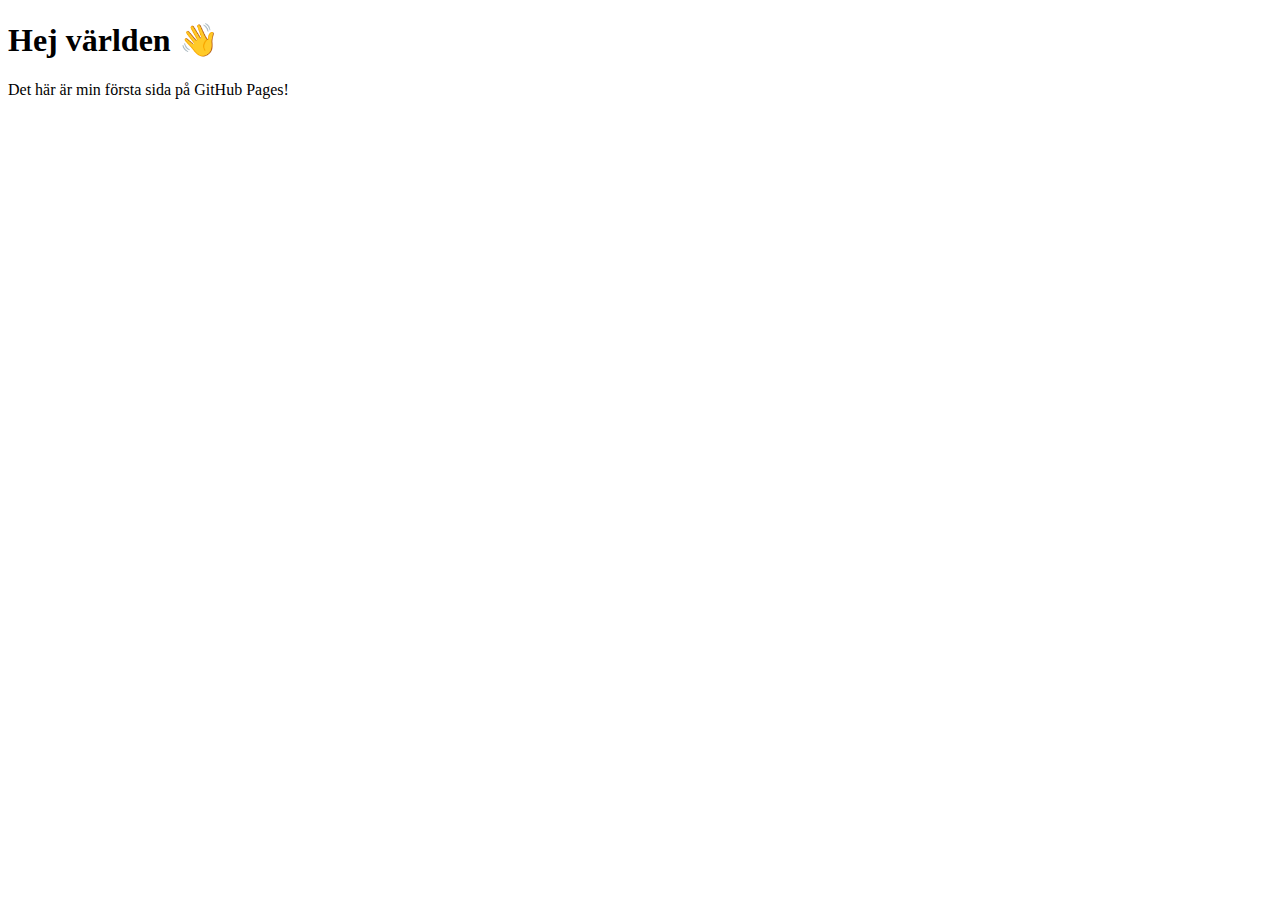
==== index.html @ 66aa31da "Första commit med index.html" ====
<!DOCTYPE html>
<html lang="sv">
<head>
  <meta charset="UTF-8">
  <title>Min sida</title>
</head>
<body>
  <h1>Hej världen 👋</h1>
  <p>Det här är min första sida på GitHub Pages!</p>
</body>
</html>
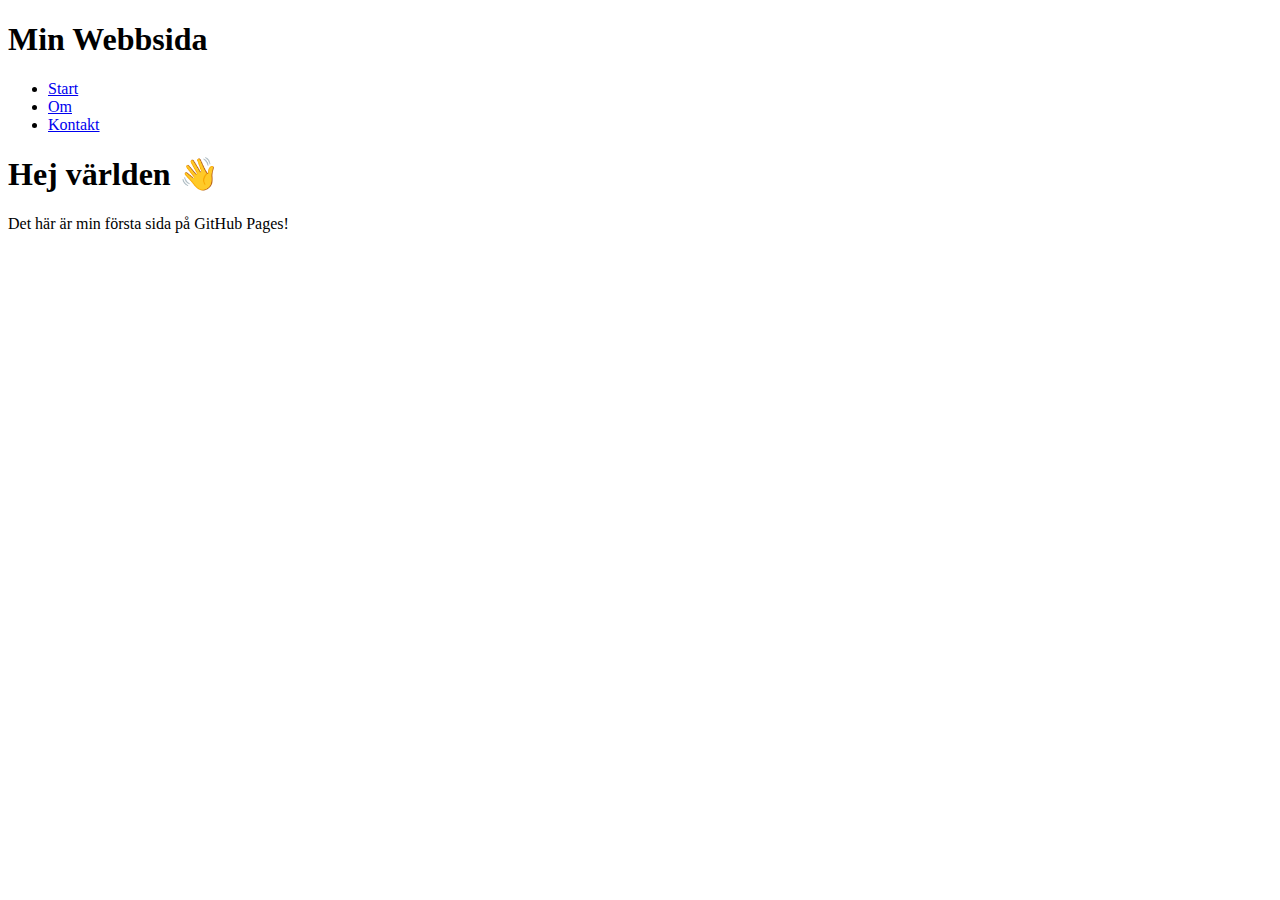
==== commit d5e34bc0: "Lägger till header och event-tracking med dataLayer" ====
--- a/index.html
+++ b/index.html
@@ -1,10 +1,31 @@
 <!DOCTYPE html>
 <html lang="sv">
 <head>
+    <!-- Google Tag Manager -->
+<script>(function(w,d,s,l,i){w[l]=w[l]||[];w[l].push({'gtm.start':
+    new Date().getTime(),event:'gtm.js'});var f=d.getElementsByTagName(s)[0],
+    j=d.createElement(s),dl=l!='dataLayer'?'&l='+l:'';j.async=true;j.src=
+    'https://www.googletagmanager.com/gtm.js?id='+i+dl;f.parentNode.insertBefore(j,f);
+    })(window,document,'script','dataLayer','GTM-5PPXL887');</script>
+    <!-- End Google Tag Manager -->
   <meta charset="UTF-8">
   <title>Min sida</title>
 </head>
 <body>
+  <header>
+    <h1>Min Webbsida</h1>
+    <nav>
+      <ul>
+        <li><a href="#start">Start</a></li>
+        <li><a href="#om">Om</a></li>
+        <li><a href="#kontakt">Kontakt</a></li>
+      </ul>
+    </nav>
+  </header>  
+    <!-- Google Tag Manager (noscript) -->
+<noscript><iframe src="https://www.googletagmanager.com/ns.html?id=GTM-5PPXL887"
+    height="0" width="0" style="display:none;visibility:hidden"></iframe></noscript>
+    <!-- End Google Tag Manager (noscript) -->
   <h1>Hej världen 👋</h1>
   <p>Det här är min första sida på GitHub Pages!</p>
 </body>
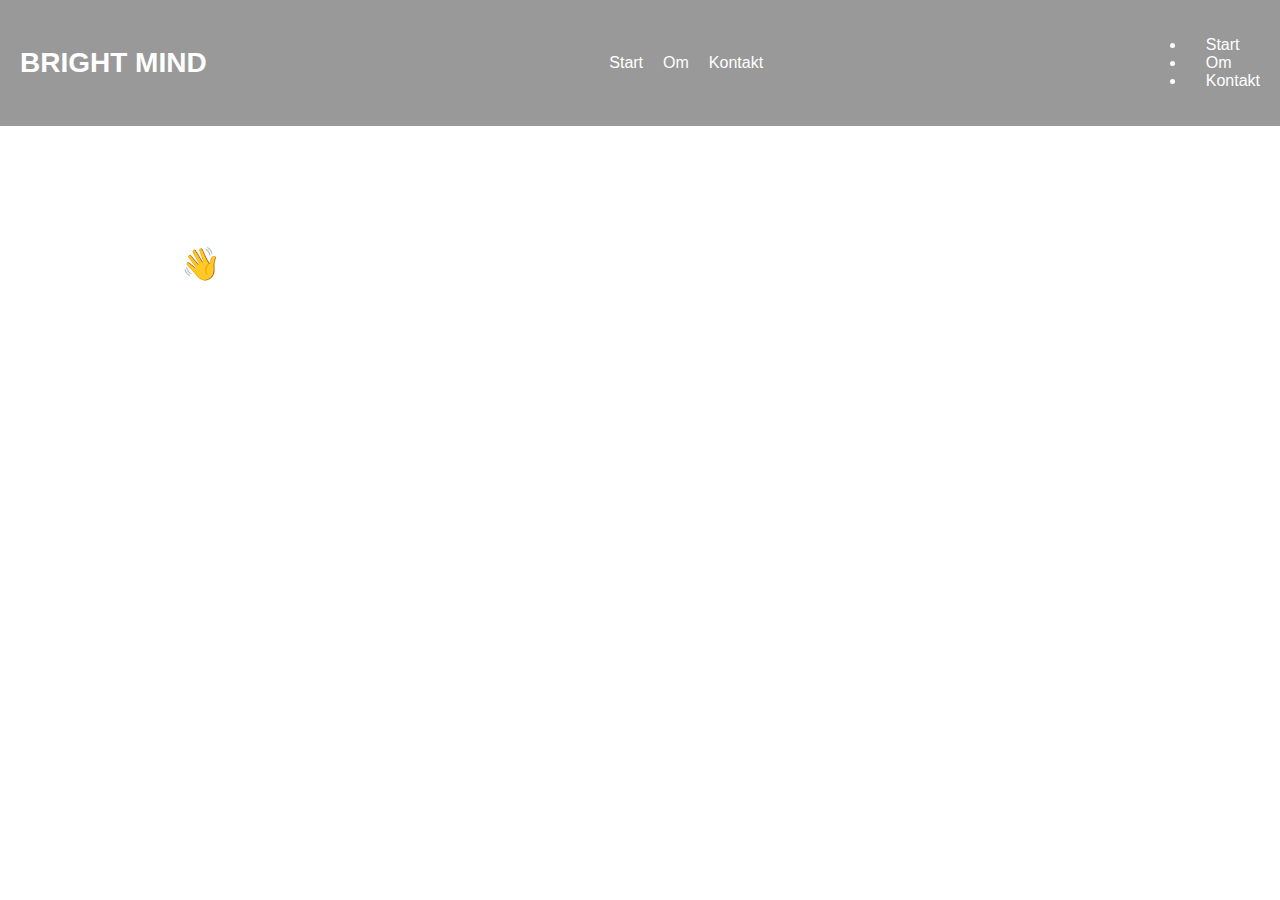
==== commit fed53cd8: "hej" ====
--- a/index.html
+++ b/index.html
@@ -9,12 +9,99 @@
     })(window,document,'script','dataLayer','GTM-5PPXL887');</script>
     <!-- End Google Tag Manager -->
   <meta charset="UTF-8">
-  <title>Min sida</title>
-</head>
+  <title>Bright Mind</title>
+  <style>
+    body {
+      margin: 0;
+      font-family: sans-serif;
+      background: url('din-bakgrundsbild.jpg') no-repeat center center/cover;
+      color: white;
+    }
+
+    header {
+      display: flex;
+      justify-content: space-between;
+      align-items: center;
+      padding: 20px;
+      position: relative;
+      background-color: rgba(0, 0, 0, 0.4); /* semi-transparent över bakgrund */
+    }
+
+    .menu-toggle {
+      font-size: 28px;
+      background: none;
+      border: none;
+      color: white;
+      cursor: pointer;
+      position: absolute;
+      left: 20px;
+    }
+
+    .logo {
+      font-size: 28px;
+      font-weight: bold;
+      text-align: center;
+      width: 100%;
+      pointer-events: none; /* så loggan inte blockeras av menyn */
+    }
+
+    nav {
+      display: none;
+      flex-direction: column;
+      position: absolute;
+      top: 70px;
+      left: 20px;
+      background-color: rgba(0, 0, 0, 0.8);
+      padding: 10px;
+      border-radius: 8px;
+    }
+
+    nav.active {
+      display: flex;
+    }
+
+    nav a {
+      color: white;
+      text-decoration: none;
+      padding: 8px 0;
+    }
+
+    nav a:hover {
+      text-decoration: underline;
+    }
+
+    @media(min-width: 768px) {
+      .menu-toggle {
+        display: none;
+      }
+
+      nav {
+        display: flex !important;
+        flex-direction: row;
+        position: static;
+        background: none;
+        padding: 0;
+      }
+
+      nav a {
+        margin-left: 20px;
+      }
+
+      .logo {
+        position: static;
+        width: auto;
+      }
+    }
+  </style></head>
 <body>
   <header>
-    <h1>Min Webbsida</h1>
-    <nav>
+    <button class="menu-toggle" onclick="toggleMenu()">☰</button>
+    <div class="logo">BRIGHT MIND</div>
+    <nav id="main-nav">
+      <a href="#start">Start</a>
+      <a href="#om">Om</a>
+      <a href="#kontakt">Kontakt</a>
+    </nav>    <nav>
       <ul>
         <li><a href="#start">Start</a></li>
         <li><a href="#om">Om</a></li>
@@ -26,7 +113,16 @@
 <noscript><iframe src="https://www.googletagmanager.com/ns.html?id=GTM-5PPXL887"
     height="0" width="0" style="display:none;visibility:hidden"></iframe></noscript>
     <!-- End Google Tag Manager (noscript) -->
+    <main>
+      <h1 id="start">Välkommen!</h1>
+      <p>Det här är ett exempel med hamburgarmeny till vänster och logga i mitten.</p>
+    </main>
   <h1>Hej världen 👋</h1>
   <p>Det här är min första sida på GitHub Pages!</p>
+  <script>
+    function toggleMenu() {
+      document.getElementById("main-nav").classList.toggle("active");
+    }
+  </script>
 </body>
 </html>
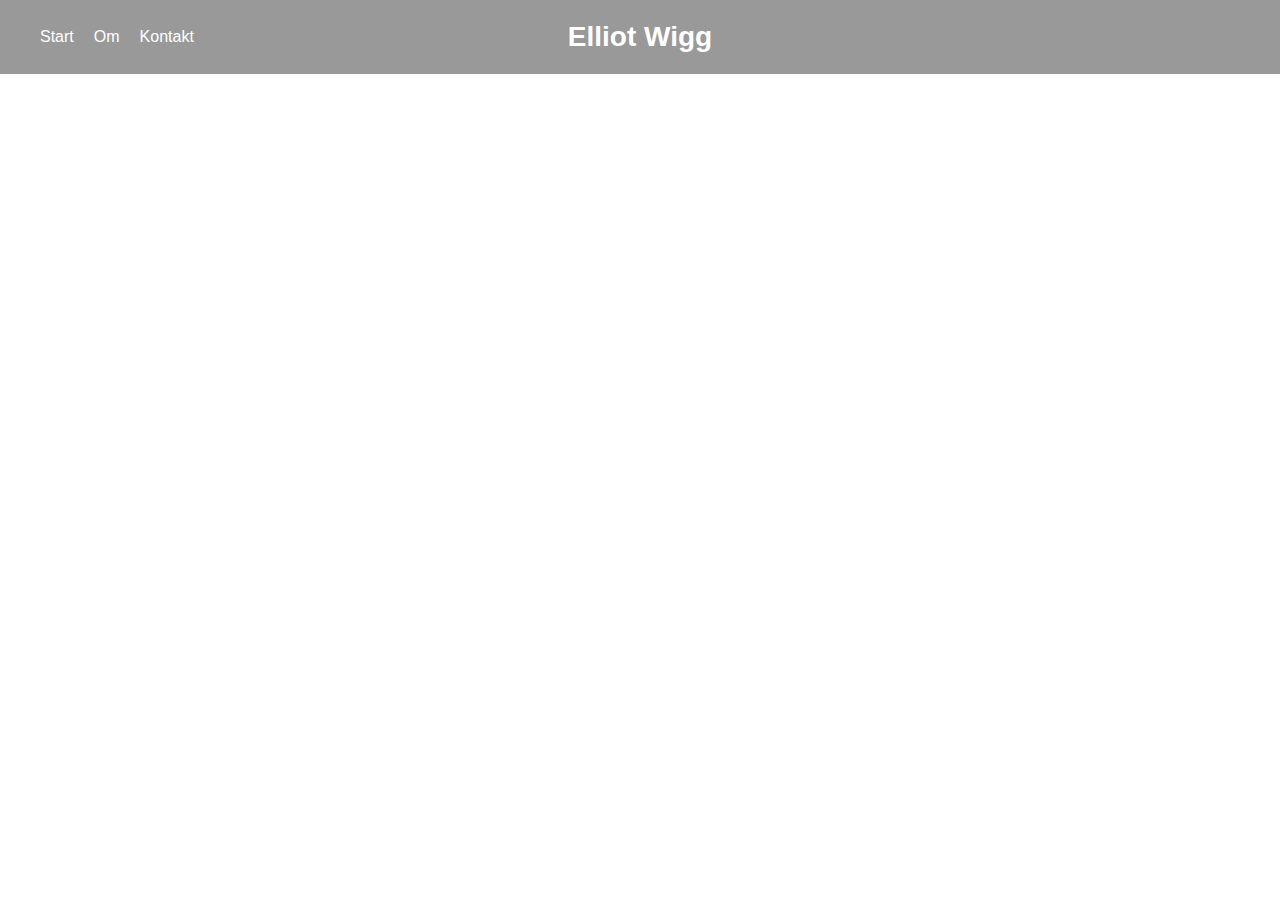
==== commit a1892afa: "Lägger till header och event-tracking med dataLayer" ====
--- a/index.html
+++ b/index.html
@@ -1,15 +1,20 @@
 <!DOCTYPE html>
 <html lang="sv">
 <head>
-    <!-- Google Tag Manager -->
-<script>(function(w,d,s,l,i){w[l]=w[l]||[];w[l].push({'gtm.start':
+  <!-- Google Tag Manager -->
+  <script>
+    (function(w,d,s,l,i){w[l]=w[l]||[];w[l].push({'gtm.start':
     new Date().getTime(),event:'gtm.js'});var f=d.getElementsByTagName(s)[0],
     j=d.createElement(s),dl=l!='dataLayer'?'&l='+l:'';j.async=true;j.src=
     'https://www.googletagmanager.com/gtm.js?id='+i+dl;f.parentNode.insertBefore(j,f);
-    })(window,document,'script','dataLayer','GTM-5PPXL887');</script>
-    <!-- End Google Tag Manager -->
+    })(window,document,'script','dataLayer','GTM-5PPXL887');
+  </script>
+  <!-- End Google Tag Manager -->
+  
   <meta charset="UTF-8">
-  <title>Bright Mind</title>
+  <meta name="viewport" content="width=device-width, initial-scale=1.0">
+  <title>Elliot Wigg</title>
+
   <style>
     body {
       margin: 0;
@@ -20,11 +25,11 @@
 
     header {
       display: flex;
-      justify-content: space-between;
       align-items: center;
+      justify-content: center;
+      background-color: rgba(0, 0, 0, 0.4);
       padding: 20px;
       position: relative;
-      background-color: rgba(0, 0, 0, 0.4); /* semi-transparent över bakgrund */
     }
 
     .menu-toggle {
@@ -40,18 +45,19 @@
     .logo {
       font-size: 28px;
       font-weight: bold;
-      text-align: center;
-      width: 100%;
-      pointer-events: none; /* så loggan inte blockeras av menyn */
+      pointer-events: none;
+      position: absolute;
+      left: 50%;
+      transform: translateX(-50%);
     }
 
     nav {
       display: none;
       flex-direction: column;
+      background-color: rgba(0, 0, 0, 0.8);
       position: absolute;
       top: 70px;
       left: 20px;
-      background-color: rgba(0, 0, 0, 0.8);
       padding: 10px;
       border-radius: 8px;
     }
@@ -87,42 +93,35 @@
         margin-left: 20px;
       }
 
+      header {
+        justify-content: space-between;
+      }
+
       .logo {
-        position: static;
-        width: auto;
+        position: absolute;
+        left: 50%;
+        transform: translateX(-50%);
       }
     }
-  </style></head>
+  </style>
+</head>
 <body>
+
+  <!-- Google Tag Manager (noscript) -->
+  <noscript><iframe src="https://www.googletagmanager.com/ns.html?id=GTM-5PPXL887"
+  height="0" width="0" style="display:none;visibility:hidden"></iframe></noscript>
+  <!-- End Google Tag Manager (noscript) -->
+
   <header>
     <button class="menu-toggle" onclick="toggleMenu()">☰</button>
-    <div class="logo">BRIGHT MIND</div>
+    <div class="logo">Elliot Wigg</div>
     <nav id="main-nav">
       <a href="#start">Start</a>
       <a href="#om">Om</a>
       <a href="#kontakt">Kontakt</a>
-    </nav>    <nav>
-      <ul>
-        <li><a href="#start">Start</a></li>
-        <li><a href="#om">Om</a></li>
-        <li><a href="#kontakt">Kontakt</a></li>
-      </ul>
     </nav>
-  </header>  
-    <!-- Google Tag Manager (noscript) -->
-<noscript><iframe src="https://www.googletagmanager.com/ns.html?id=GTM-5PPXL887"
-    height="0" width="0" style="display:none;visibility:hidden"></iframe></noscript>
-    <!-- End Google Tag Manager (noscript) -->
-    <main>
-      <h1 id="start">Välkommen!</h1>
-      <p>Det här är ett exempel med hamburgarmeny till vänster och logga i mitten.</p>
-    </main>
-  <h1>Hej världen 👋</h1>
-  <p>Det här är min första sida på GitHub Pages!</p>
-  <script>
-    function toggleMenu() {
-      document.getElementById("main-nav").classList.toggle("active");
-    }
-  </script>
-</body>
-</html>
+  </header>
+
+  <main>
+    <h1 id="start">Välkommen!</h1>
+    <p>Det här
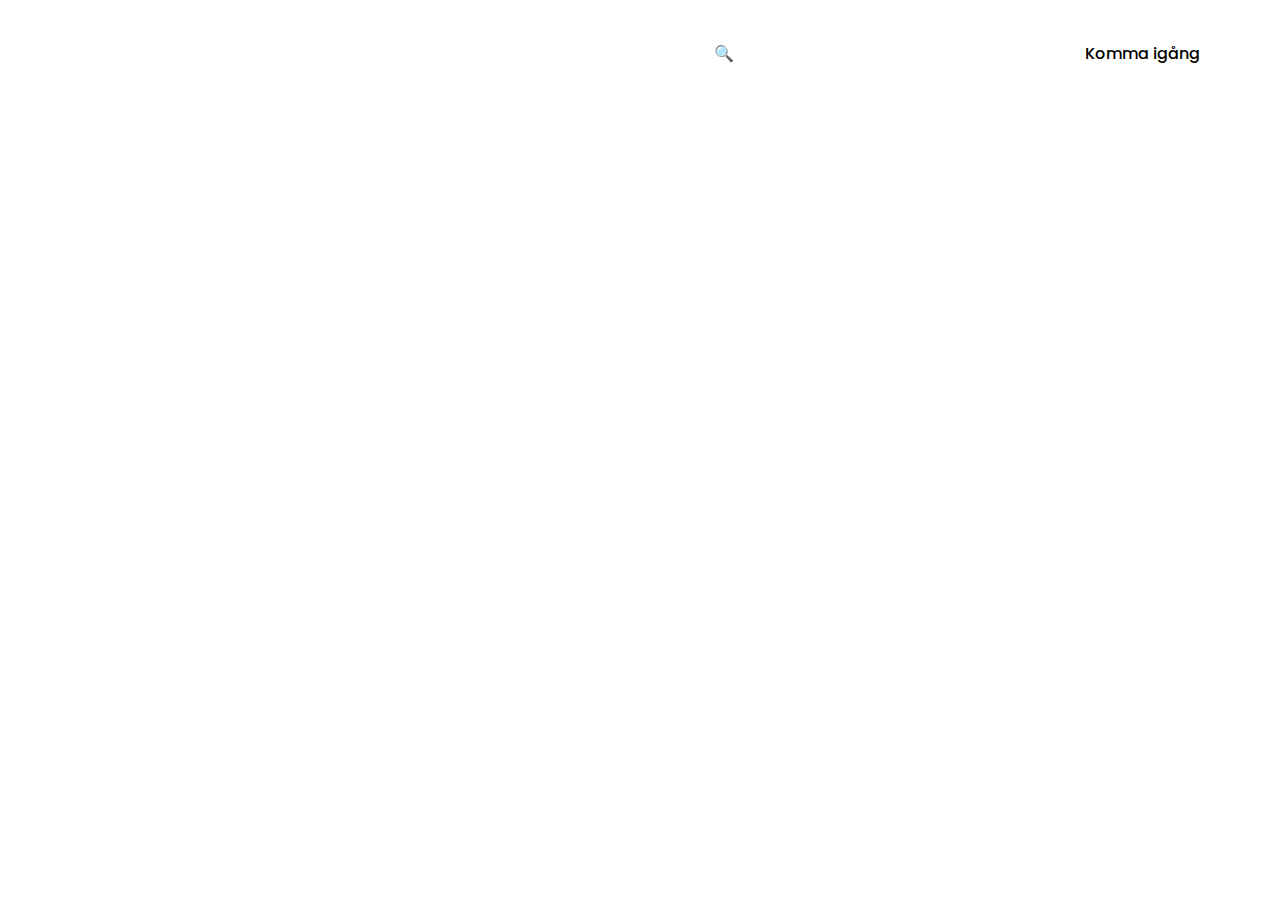
==== commit ff6b9794: "Lägger till header och event-tracking med dataLayer" ====
--- a/index.html
+++ b/index.html
@@ -10,98 +10,88 @@
     })(window,document,'script','dataLayer','GTM-5PPXL887');
   </script>
   <!-- End Google Tag Manager -->
-  
+
   <meta charset="UTF-8">
   <meta name="viewport" content="width=device-width, initial-scale=1.0">
   <title>Elliot Wigg</title>
+  <link href="https://fonts.googleapis.com/css2?family=Poppins:wght@400;600&display=swap" rel="stylesheet">
 
   <style>
+    * {
+      margin: 0;
+      padding: 0;
+      box-sizing: border-box;
+    }
+
     body {
-      margin: 0;
-      font-family: sans-serif;
-      background: url('din-bakgrundsbild.jpg') no-repeat center center/cover;
-      color: white;
+      font-family: 'Poppins', sans-serif;
     }
 
     header {
+      background: url('din-bakgrundsbild.jpg') no-repeat center center/cover;
+      height: 100vh;
+      color: white;
+      display: flex;
+      flex-direction: column;
+    }
+
+    .navbar {
+      display: flex;
+      justify-content: space-between;
+      align-items: center;
+      padding: 30px 60px;
+    }
+
+    .nav-left,
+    .nav-right {
+      display: flex;
+      gap: 30px;
+      align-items: center;
+    }
+
+    .nav-left a,
+    .nav-right a {
+      color: white;
+      text-decoration: none;
+      font-weight: 500;
+    }
+
+    .logo {
+      font-weight: 700;
+      font-size: 20px;
+      letter-spacing: 2px;
+    }
+
+    .btn {
+      padding: 10px 20px;
+      border: 1px solid white;
+      border-radius: 25px;
+      text-decoration: none;
+      font-weight: 500;
+      transition: all 0.2s ease;
+    }
+
+    .btn.filled {
+      background-color: white;
+      color: black;
+      border: none;
+    }
+
+    .btn:hover {
+      background-color: rgba(255,255,255,0.2);
+    }
+
+    .btn.filled:hover {
+      background-color: #ddd;
+    }
+
+    .hero {
+      flex: 1;
       display: flex;
       align-items: center;
       justify-content: center;
-      background-color: rgba(0, 0, 0, 0.4);
-      padding: 20px;
-      position: relative;
-    }
-
-    .menu-toggle {
-      font-size: 28px;
-      background: none;
-      border: none;
-      color: white;
-      cursor: pointer;
-      position: absolute;
-      left: 20px;
-    }
-
-    .logo {
-      font-size: 28px;
-      font-weight: bold;
-      pointer-events: none;
-      position: absolute;
-      left: 50%;
-      transform: translateX(-50%);
-    }
-
-    nav {
-      display: none;
-      flex-direction: column;
-      background-color: rgba(0, 0, 0, 0.8);
-      position: absolute;
-      top: 70px;
-      left: 20px;
-      padding: 10px;
-      border-radius: 8px;
-    }
-
-    nav.active {
-      display: flex;
-    }
-
-    nav a {
-      color: white;
-      text-decoration: none;
-      padding: 8px 0;
-    }
-
-    nav a:hover {
-      text-decoration: underline;
-    }
-
-    @media(min-width: 768px) {
-      .menu-toggle {
-        display: none;
-      }
-
-      nav {
-        display: flex !important;
-        flex-direction: row;
-        position: static;
-        background: none;
-        padding: 0;
-      }
-
-      nav a {
-        margin-left: 20px;
-      }
-
-      header {
-        justify-content: space-between;
-      }
-
-      .logo {
-        position: absolute;
-        left: 50%;
-        transform: translateX(-50%);
-      }
+      font-size: 80px;
+      font-weight: 200;
     }
   </style>
 </head>
@@ -113,15 +103,28 @@
   <!-- End Google Tag Manager (noscript) -->
 
   <header>
-    <button class="menu-toggle" onclick="toggleMenu()">☰</button>
-    <div class="logo">Elliot Wigg</div>
-    <nav id="main-nav">
-      <a href="#start">Start</a>
-      <a href="#om">Om</a>
-      <a href="#kontakt">Kontakt</a>
-    </nav>
+    <div class="navbar">
+      <div class="nav-left">
+        <a href="#">Skapare</a>
+        <a href="#">Funktioner</a>
+        <a href="#">Prissättning</a>
+        <a href="#">Resurser</a>
+      </div>
+
+      <div class="logo">Elliot Wigg</div>
+
+      <div class="nav-right">
+        <a href="#" class="btn">🔍 Hitta en skapare</a>
+        <a href="#" class="btn">Logga in</a>
+        <a href="#" class="btn filled">Komma igång</a>
+      </div>
+    </div>
+
+    <div class="hero">
+      Kreatör
+    </div>
   </header>
 
-  <main>
-    <h1 id="start">Välkommen!</h1>
-    <p>Det här
+</body>
+</html>
+
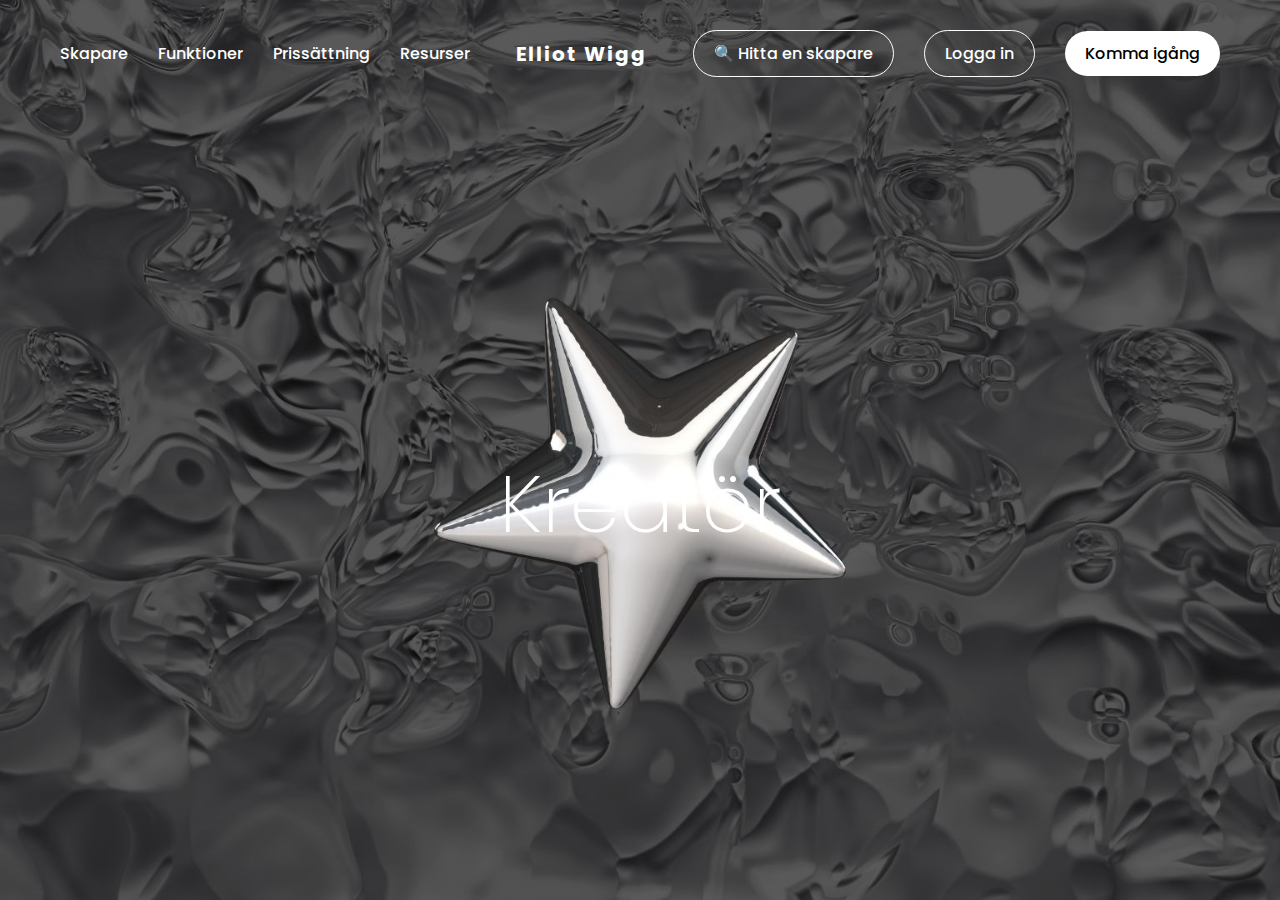
==== commit cd98dafa: "Lägger till header och event-tracking med dataLayer" ====
--- a/index.html
+++ b/index.html
@@ -28,7 +28,7 @@
     }
 
     header {
-      background: url('din-bakgrundsbild.jpg') no-repeat center center/cover;
+      background: url('bakgrund.jpg') no-repeat center center/cover;
       height: 100vh;
       color: white;
       display: flex;
